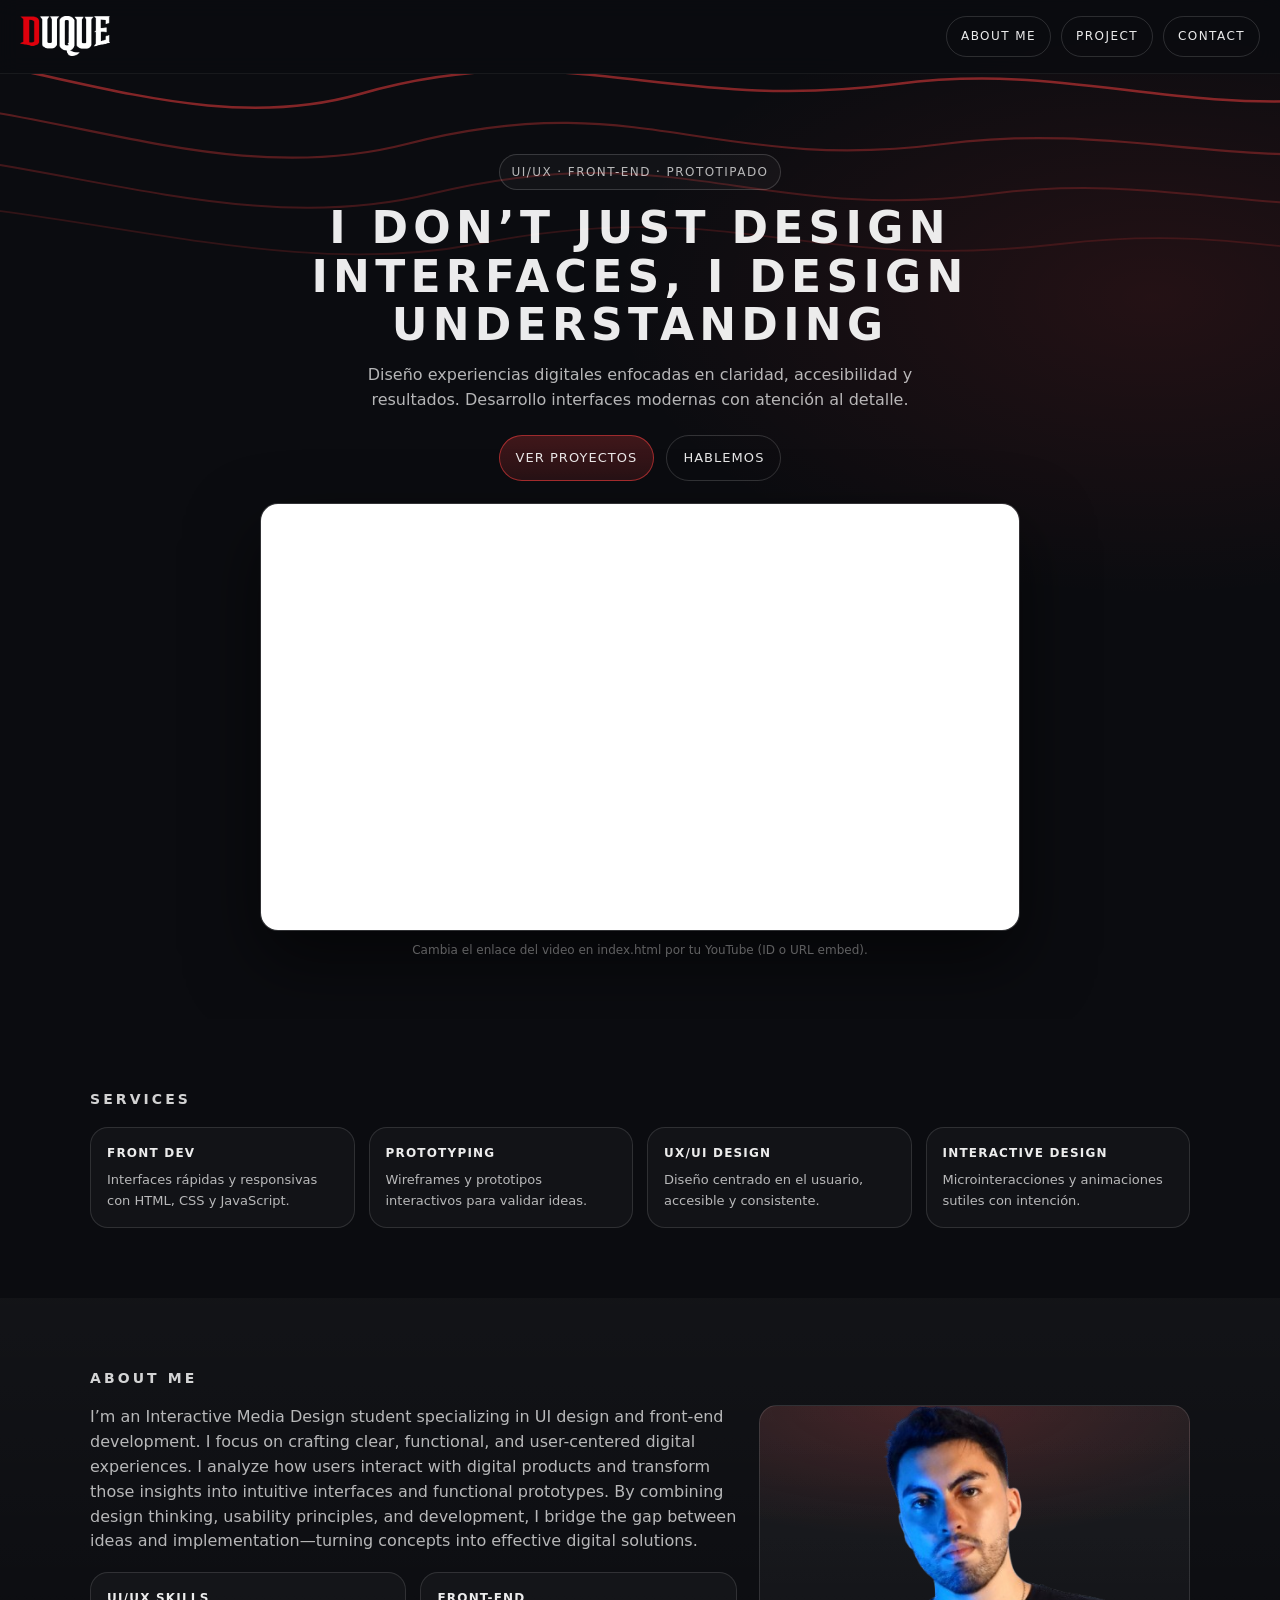
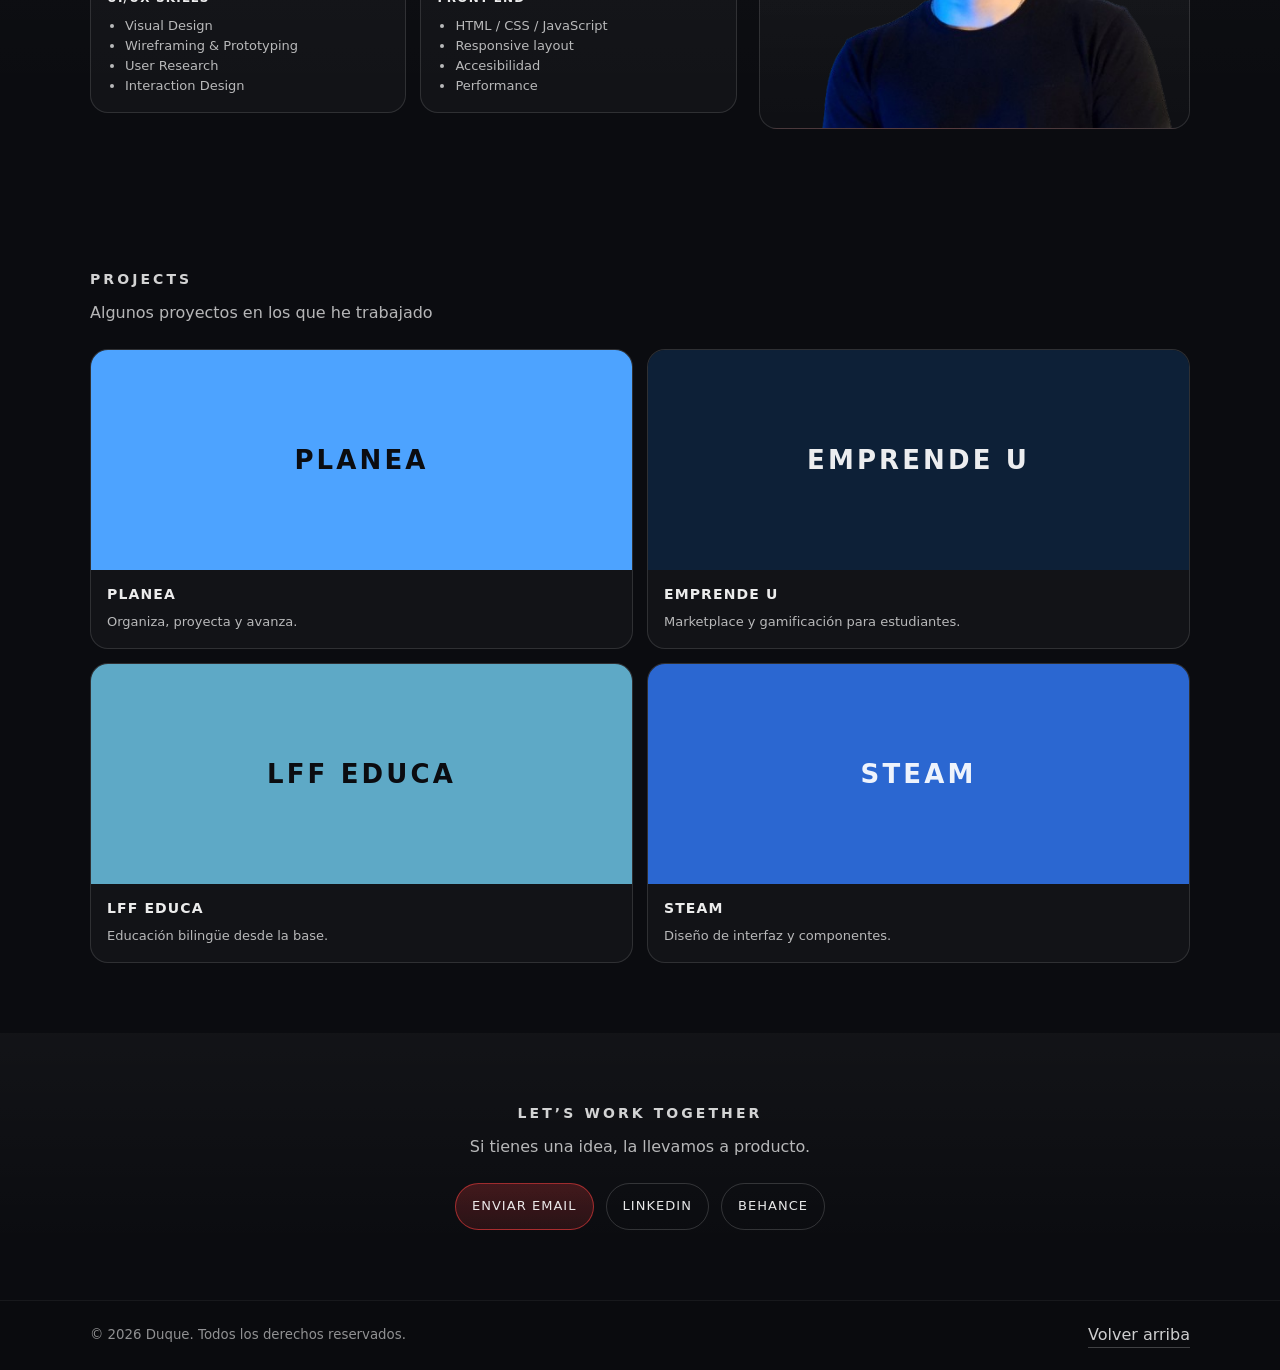
==== index.html @ 77518441 "en porceso" ====
<!doctype html>
<html lang="es">
	<head>
		<meta charset="UTF-8" />
		<meta name="viewport" content="width=device-width, initial-scale=1" />
		<title>Duque | Portfolio</title>
		<meta name="description" content="Portfolio profesional: UI/UX, Front-End y proyectos." />
		<link rel="preconnect" href="https://www.youtube.com" />
		<link rel="preconnect" href="https://i.ytimg.com" />
		<link rel="stylesheet" href="./styles.css" />
	</head>
	<body>
		<header class="header">
			<a class="brand" href="#home" aria-label="Ir al inicio">
				<img
					class="brand__logo"
					src="./imagenes/DUQUE 2 3.png"
					alt="Duque"
					loading="eager"
					decoding="async"
					onload="this.classList.add('is-loaded')"
					onerror="this.style.display = 'none'"
				/>
				<span class="brand__mark"><span class="brand__markAccent">D</span>UQUE</span>
			</a>

			<nav class="nav" aria-label="Navegación principal">
				<a class="nav__link" href="#about">ABOUT ME</a>
				<a class="nav__link" href="#projects">PROJECT</a>
				<a class="nav__link" href="#contact">CONTACT</a>
			</nav>
		</header>

		<main>
			<section id="home" class="section hero">
				<div class="hero__bg" aria-hidden="true">
					<svg class="hero__waves" viewBox="0 0 1440 560" preserveAspectRatio="none">
						<path
							d="M-40 120 C 120 40, 300 200, 480 140 C 660 80, 740 160, 940 130 C 1140 100, 1230 210, 1520 90"
							fill="none"
							stroke="rgba(255, 64, 64, 0.55)"
							stroke-width="2.5"
						/>
						<path
							d="M-60 170 C 140 90, 320 250, 520 190 C 720 130, 780 220, 980 190 C 1180 160, 1290 260, 1560 140"
							fill="none"
							stroke="rgba(255, 64, 64, 0.35)"
							stroke-width="2.25"
						/>
						<path
							d="M-80 220 C 120 140, 330 300, 540 240 C 750 180, 820 270, 1020 240 C 1220 210, 1310 310, 1580 190"
							fill="none"
							stroke="rgba(255, 64, 64, 0.25)"
							stroke-width="2"
						/>
						<path
							d="M-100 270 C 120 190, 360 340, 580 290 C 800 240, 860 320, 1080 290 C 1300 260, 1360 360, 1600 250"
							fill="none"
							stroke="rgba(255, 64, 64, 0.18)"
							stroke-width="1.8"
						/>
					</svg>
				</div>

				<div class="container hero__content">
					<div class="hero__copy">
						<p class="kicker">UI/UX · Front-End · Prototipado</p>
						<h1 class="hero__title">I don’t just design interfaces, I design understanding</h1>
						<p class="hero__subtitle">
							Diseño experiencias digitales enfocadas en claridad, accesibilidad y resultados. Desarrollo interfaces
							modernas con atención al detalle.
						</p>

						<div class="hero__cta">
							<a class="btn btn--primary" href="#projects">Ver proyectos</a>
							<a class="btn btn--ghost" href="#contact">Hablemos</a>
						</div>

						<div class="hero__media" aria-label="Video de presentación">
							<div class="video">
								<iframe
									class="video__iframe"
									src="https://www.youtube.com/embed/M7lc1UVf-VE?rel=0&modestbranding=1"
									title="Video de YouTube"
									loading="lazy"
									frameborder="0"
									referrerpolicy="strict-origin-when-cross-origin"
									allow="
										accelerometer;
										autoplay;
										clipboard-write;
										encrypted-media;
										gyroscope;
										picture-in-picture;
										web-share;
									"
									allowfullscreen
								></iframe>
							</div>
							<p class="hero__mediaHint">Cambia el enlace del video en index.html por tu YouTube (ID o URL embed).</p>
						</div>
					</div>
				</div>
			</section>

			<section class="section" aria-label="Servicios">
				<div class="container">
					<h2 class="section__title">Services</h2>
					<div class="grid grid--4">
						<article class="card">
							<h3 class="card__title">Front Dev</h3>
							<p class="card__text">Interfaces rápidas y responsivas con HTML, CSS y JavaScript.</p>
						</article>
						<article class="card">
							<h3 class="card__title">Prototyping</h3>
							<p class="card__text">Wireframes y prototipos interactivos para validar ideas.</p>
						</article>
						<article class="card">
							<h3 class="card__title">UX/UI Design</h3>
							<p class="card__text">Diseño centrado en el usuario, accesible y consistente.</p>
						</article>
						<article class="card">
							<h3 class="card__title">Interactive Design</h3>
							<p class="card__text">Microinteracciones y animaciones sutiles con intención.</p>
						</article>
					</div>
				</div>
			</section>

			<section id="about" class="section section--muted">
				<div class="container">
					<h2 class="section__title">About me</h2>
					<div class="split">
						<div class="split__main">
							<p class="lead">
								I’m an Interactive Media Design student specializing in UI design and front-end development. I focus on
								crafting clear, functional, and user-centered digital experiences. I analyze how users interact with
								digital products and transform those insights into intuitive interfaces and functional prototypes. By
								combining design thinking, usability principles, and development, I bridge the gap between ideas and
								implementation—turning concepts into effective digital solutions.
							</p>
							<div class="grid grid--2">
								<div class="list">
									<h3 class="list__title">UI/UX Skills</h3>
									<ul class="list__items">
										<li>Visual Design</li>
										<li>Wireframing & Prototyping</li>
										<li>User Research</li>
										<li>Interaction Design</li>
									</ul>
								</div>
								<div class="list">
									<h3 class="list__title">Front-End</h3>
									<ul class="list__items">
										<li>HTML / CSS / JavaScript</li>
										<li>Responsive layout</li>
										<li>Accesibilidad</li>
										<li>Performance</li>
									</ul>
								</div>
							</div>
						</div>

						<aside class="split__aside">
							<div class="portrait">
								<img
									class="portrait__img"
									src="./imagenes/foto%20daniel%20.png"
									alt="Foto de Daniel"
									loading="lazy"
									decoding="async"
								/>
							</div>
						</aside>
					</div>
				</div>
			</section>

			<section id="projects" class="section">
				<div class="container">
					<h2 class="section__title">Projects</h2>
					<p class="section__subtitle">Algunos proyectos en los que he trabajado</p>

					<div class="grid grid--2">
						<a class="project" href="#" aria-label="Proyecto Planea">
							<div class="project__media project__media--blue">Planea</div>
							<div class="project__meta">
								<h3 class="project__title">Planea</h3>
								<p class="project__text">Organiza, proyecta y avanza.</p>
							</div>
						</a>
						<a class="project" href="#" aria-label="Proyecto Emprende U">
							<div class="project__media project__media--navy">Emprende U</div>
							<div class="project__meta">
								<h3 class="project__title">Emprende U</h3>
								<p class="project__text">Marketplace y gamificación para estudiantes.</p>
							</div>
						</a>
						<a class="project" href="#" aria-label="Proyecto LFF Educa">
							<div class="project__media project__media--teal">LFF Educa</div>
							<div class="project__meta">
								<h3 class="project__title">LFF Educa</h3>
								<p class="project__text">Educación bilingüe desde la base.</p>
							</div>
						</a>
						<a class="project" href="#" aria-label="Proyecto Steam">
							<div class="project__media project__media--indigo">Steam</div>
							<div class="project__meta">
								<h3 class="project__title">Steam</h3>
								<p class="project__text">Diseño de interfaz y componentes.</p>
							</div>
						</a>
					</div>
				</div>
			</section>

			<section id="contact" class="section section--muted">
				<div class="container contact">
					<h2 class="section__title">Let’s work together</h2>
					<p class="section__subtitle">Si tienes una idea, la llevamos a producto.</p>

					<div class="contact__actions">
						<a class="btn btn--primary" href="mailto:Alejandro.murillas04@gmail.com">Enviar email</a>
						<a
							class="btn btn--ghost"
							href="https://www.linkedin.com/in/daniel-duque-9711aa253"
							target="_blank"
							rel="noreferrer"
							>LinkedIn</a
						>
						<a class="btn btn--ghost" href="https://www.behance.net/alejandroduque10" target="_blank" rel="noreferrer"
							>Behance</a
						>
					</div>
				</div>
			</section>
		</main>

		<footer class="footer">
			<div class="container footer__inner">
				<small>© <span id="year"></span> Duque. Todos los derechos reservados.</small>
				<a class="footer__top" href="#home">Volver arriba</a>
			</div>
		</footer>

		<script>
			document.getElementById('year').textContent = String(new Date().getFullYear());
		</script>
	</body>
</html>
---- styles.css ----
:root {
  color-scheme: dark;
  --bg: #0b0c10;
  --bg2: #0f1117;
  --text: rgba(255, 255, 255, 0.92);
  --muted: rgba(255, 255, 255, 0.7);
  --muted2: rgba(255, 255, 255, 0.55);
  --line: rgba(255, 255, 255, 0.12);
  --accent: #ff4040;
  --accent2: rgba(255, 64, 64, 0.16);
  --shadow: 0 30px 70px rgba(0, 0, 0, 0.55);
  --radius: 18px;
  --container: 1100px;
}

*,
*::before,
*::after {
  box-sizing: border-box;
}

html {
  scroll-behavior: smooth;
}

body {
  margin: 0;
  font-family: ui-sans-serif, system-ui, -apple-system, Segoe UI, Roboto, Arial, "Apple Color Emoji",
    "Segoe UI Emoji";
  background: radial-gradient(1100px 600px at 40% -20%, rgba(255, 64, 64, 0.16), transparent 55%),
    radial-gradient(900px 500px at 90% 10%, rgba(255, 64, 64, 0.1), transparent 60%), var(--bg);
  color: var(--text);
  line-height: 1.55;
}

a {
  color: inherit;
  text-decoration: none;
}

.container {
  width: min(var(--container), calc(100% - 40px));
  margin-inline: auto;
}

.header {
  position: sticky;
  top: 0;
  z-index: 10;
  display: flex;
  align-items: center;
  justify-content: space-between;
  padding: 16px 20px;
  background: rgba(11, 12, 16, 0.72);
  border-bottom: 1px solid rgba(255, 255, 255, 0.06);
  backdrop-filter: blur(10px);
}

.brand {
  display: inline-flex;
  align-items: center;
  gap: 10px;
}

.brand__logo {
  display: none;
  height: 40px;
  width: auto;
}

.brand__logo.is-loaded {
  display: block;
}

.brand__logo.is-loaded+.brand__mark {
  display: none;
}

.brand__mark {
  letter-spacing: 0.18em;
  font-weight: 800;
  font-size: 18px;
}

.brand__markAccent {
  color: var(--accent);
}

.nav {
  display: flex;
  gap: 10px;
}

.nav__link {
  font-size: 12px;
  letter-spacing: 0.12em;
  padding: 10px 14px;
  border: 1px solid rgba(255, 255, 255, 0.14);
  border-radius: 999px;
  transition: transform 160ms ease, background 160ms ease, border-color 160ms ease;
}

.nav__link:hover {
  background: rgba(255, 255, 255, 0.06);
  border-color: rgba(255, 255, 255, 0.22);
  transform: translateY(-1px);
}

.section {
  padding: 70px 0;
}

.section--muted {
  background: linear-gradient(180deg, rgba(255, 255, 255, 0.03), transparent 80%);
}

.section__title {
  margin: 0 0 16px 0;
  letter-spacing: 0.22em;
  text-transform: uppercase;
  font-size: 14px;
  color: rgba(255, 255, 255, 0.82);
}

.section__subtitle {
  margin: -6px 0 24px 0;
  color: var(--muted);
}

.hero {
  padding: 80px 0 60px 0;
  position: relative;
  overflow: clip;
}

.hero__bg {
  position: absolute;
  inset: 0;
  pointer-events: none;
}

.hero__waves {
  position: absolute;
  inset: -120px -200px auto -200px;
  width: calc(100% + 400px);
  height: 560px;
  filter: drop-shadow(0 40px 60px rgba(255, 64, 64, 0.08));
  opacity: 0.9;
}

.hero__content {
  position: relative;
  display: grid;
  grid-template-columns: 1fr;
  gap: 36px;
  align-items: center;
}

.hero__copy {
  max-width: 78ch;
  margin-inline: auto;
  text-align: center;
}

.kicker {
  display: inline-block;
  margin: 0 0 14px 0;
  padding: 8px 12px;
  border: 1px solid rgba(255, 255, 255, 0.16);
  border-radius: 999px;
  color: var(--muted);
  letter-spacing: 0.12em;
  text-transform: uppercase;
  font-size: 12px;
  background: rgba(255, 255, 255, 0.03);
}

.hero__title {
  margin: 0 0 14px 0;
  font-size: clamp(30px, 3.5vw, 44px);
  line-height: 1.1;
  letter-spacing: 0.12em;
  text-transform: uppercase;
}

.hero__subtitle {
  margin: 0 0 22px 0;
  color: var(--muted);
  max-width: 56ch;
  margin-inline: auto;
}

.hero__cta {
  display: flex;
  gap: 12px;
  flex-wrap: wrap;
  justify-content: center;
}

.btn {
  display: inline-flex;
  align-items: center;
  justify-content: center;
  gap: 10px;
  padding: 12px 16px;
  border-radius: 999px;
  border: 1px solid rgba(255, 255, 255, 0.16);
  background: rgba(255, 255, 255, 0.03);
  color: rgba(255, 255, 255, 0.9);
  font-size: 13px;
  letter-spacing: 0.08em;
  text-transform: uppercase;
  transition: transform 160ms ease, background 160ms ease, border-color 160ms ease;
}

.btn:hover {
  transform: translateY(-1px);
  border-color: rgba(255, 255, 255, 0.24);
  background: rgba(255, 255, 255, 0.06);
}

.btn--primary {
  border-color: rgba(255, 64, 64, 0.55);
  background: linear-gradient(180deg, rgba(255, 64, 64, 0.22), rgba(255, 64, 64, 0.12));
}

.btn--primary:hover {
  border-color: rgba(255, 64, 64, 0.75);
}

.btn--ghost {
  background: transparent;
}

.hero__media {
  margin-top: 22px;
  width: min(760px, 100%);
  margin-inline: auto;
  text-align: center;
}

.video {
  border-radius: var(--radius);
  overflow: hidden;
  background: rgba(255, 255, 255, 0.04);
  border: 1px solid rgba(255, 255, 255, 0.12);
  box-shadow: var(--shadow);
  position: relative;
  aspect-ratio: 16 / 9;
}

.video__iframe {
  position: absolute;
  inset: 0;
  width: 100%;
  height: 100%;
}

.hero__mediaHint {
  margin: 10px 0 0 0;
  font-size: 12px;
  color: var(--muted2);
}

.grid {
  display: grid;
  gap: 14px;
}

.grid--2 {
  grid-template-columns: repeat(2, minmax(0, 1fr));
}

.grid--4 {
  grid-template-columns: repeat(4, minmax(0, 1fr));
}

.card {
  border: 1px solid rgba(255, 255, 255, 0.12);
  border-radius: var(--radius);
  background: rgba(255, 255, 255, 0.03);
  padding: 16px;
  transition: transform 160ms ease, background 160ms ease, border-color 160ms ease;
}

.card:hover {
  transform: translateY(-2px);
  background: rgba(255, 255, 255, 0.05);
  border-color: rgba(255, 255, 255, 0.18);
}

.card__title {
  margin: 0 0 8px 0;
  letter-spacing: 0.1em;
  text-transform: uppercase;
  font-size: 12px;
}

.card__text {
  margin: 0;
  color: var(--muted);
  font-size: 13px;
}

.split {
  display: grid;
  grid-template-columns: 1.2fr 0.8fr;
  gap: 22px;
  align-items: start;
}

.lead {
  margin: 0 0 18px 0;
  color: var(--muted);
}

.list {
  border: 1px solid rgba(255, 255, 255, 0.12);
  border-radius: var(--radius);
  background: rgba(255, 255, 255, 0.03);
  padding: 16px;
}

.list__title {
  margin: 0 0 8px 0;
  font-size: 12px;
  letter-spacing: 0.1em;
  text-transform: uppercase;
}

.list__items {
  margin: 0;
  padding-left: 18px;
  color: var(--muted);
  font-size: 13px;
}

.portrait {
  width: 100%;
  border-radius: var(--radius);
  aspect-ratio: 4 / 3;
  border: 1px solid rgba(255, 255, 255, 0.12);
  background: radial-gradient(600px 220px at 40% 0%, rgba(255, 64, 64, 0.18), transparent 60%),
    linear-gradient(180deg, rgba(255, 255, 255, 0.06), rgba(255, 255, 255, 0.02));
  overflow: hidden;
}

.portrait__img {
  width: 100%;
  height: 100%;
  object-fit: cover;
  object-position: center;
  display: block;
}

.project {
  border: 1px solid rgba(255, 255, 255, 0.12);
  border-radius: var(--radius);
  overflow: hidden;
  background: rgba(255, 255, 255, 0.03);
  transition: transform 160ms ease, background 160ms ease, border-color 160ms ease;
}

.project:hover {
  transform: translateY(-2px);
  background: rgba(255, 255, 255, 0.05);
  border-color: rgba(255, 255, 255, 0.18);
}

.project__media {
  height: 220px;
  display: grid;
  place-items: center;
  font-weight: 800;
  letter-spacing: 0.12em;
  text-transform: uppercase;
  font-size: 26px;
}

.project__media--blue {
  background: #4da3ff;
  color: #0b0c10;
}

.project__media--navy {
  background: #0d2037;
  color: rgba(255, 255, 255, 0.92);
}

.project__media--teal {
  background: #5ea9c6;
  color: #0b0c10;
}

.project__media--indigo {
  background: #2b67d1;
  color: rgba(255, 255, 255, 0.92);
}

.project__meta {
  padding: 14px 16px 16px 16px;
}

.project__title {
  margin: 0 0 6px 0;
  font-size: 14px;
  letter-spacing: 0.08em;
  text-transform: uppercase;
}

.project__text {
  margin: 0;
  color: var(--muted);
  font-size: 13px;
}

.contact {
  text-align: center;
}

.contact__actions {
  display: flex;
  gap: 12px;
  justify-content: center;
  flex-wrap: wrap;
  margin-top: 14px;
}

.footer {
  padding: 22px 0;
  border-top: 1px solid rgba(255, 255, 255, 0.06);
  background: rgba(0, 0, 0, 0.12);
}

.footer__inner {
  display: flex;
  align-items: center;
  justify-content: space-between;
  gap: 12px;
  color: var(--muted2);
}

.footer__top {
  color: rgba(255, 255, 255, 0.8);
  border-bottom: 1px solid rgba(255, 255, 255, 0.22);
}

@media (max-width: 980px) {
  .grid--4 {
    grid-template-columns: repeat(2, minmax(0, 1fr));
  }

  .split {
    grid-template-columns: 1fr;
  }
}

@media (max-width: 620px) {
  .header {
    gap: 10px;
  }

  .nav {
    gap: 8px;
  }

  .nav__link {
    padding: 9px 10px;
    font-size: 11px;
  }

  .brand__logo {
    height: 34px;
  }

  .grid--2 {
    grid-template-columns: 1fr;
  }

  .footer__inner {
    flex-direction: column;
    align-items: flex-start;
  }
}
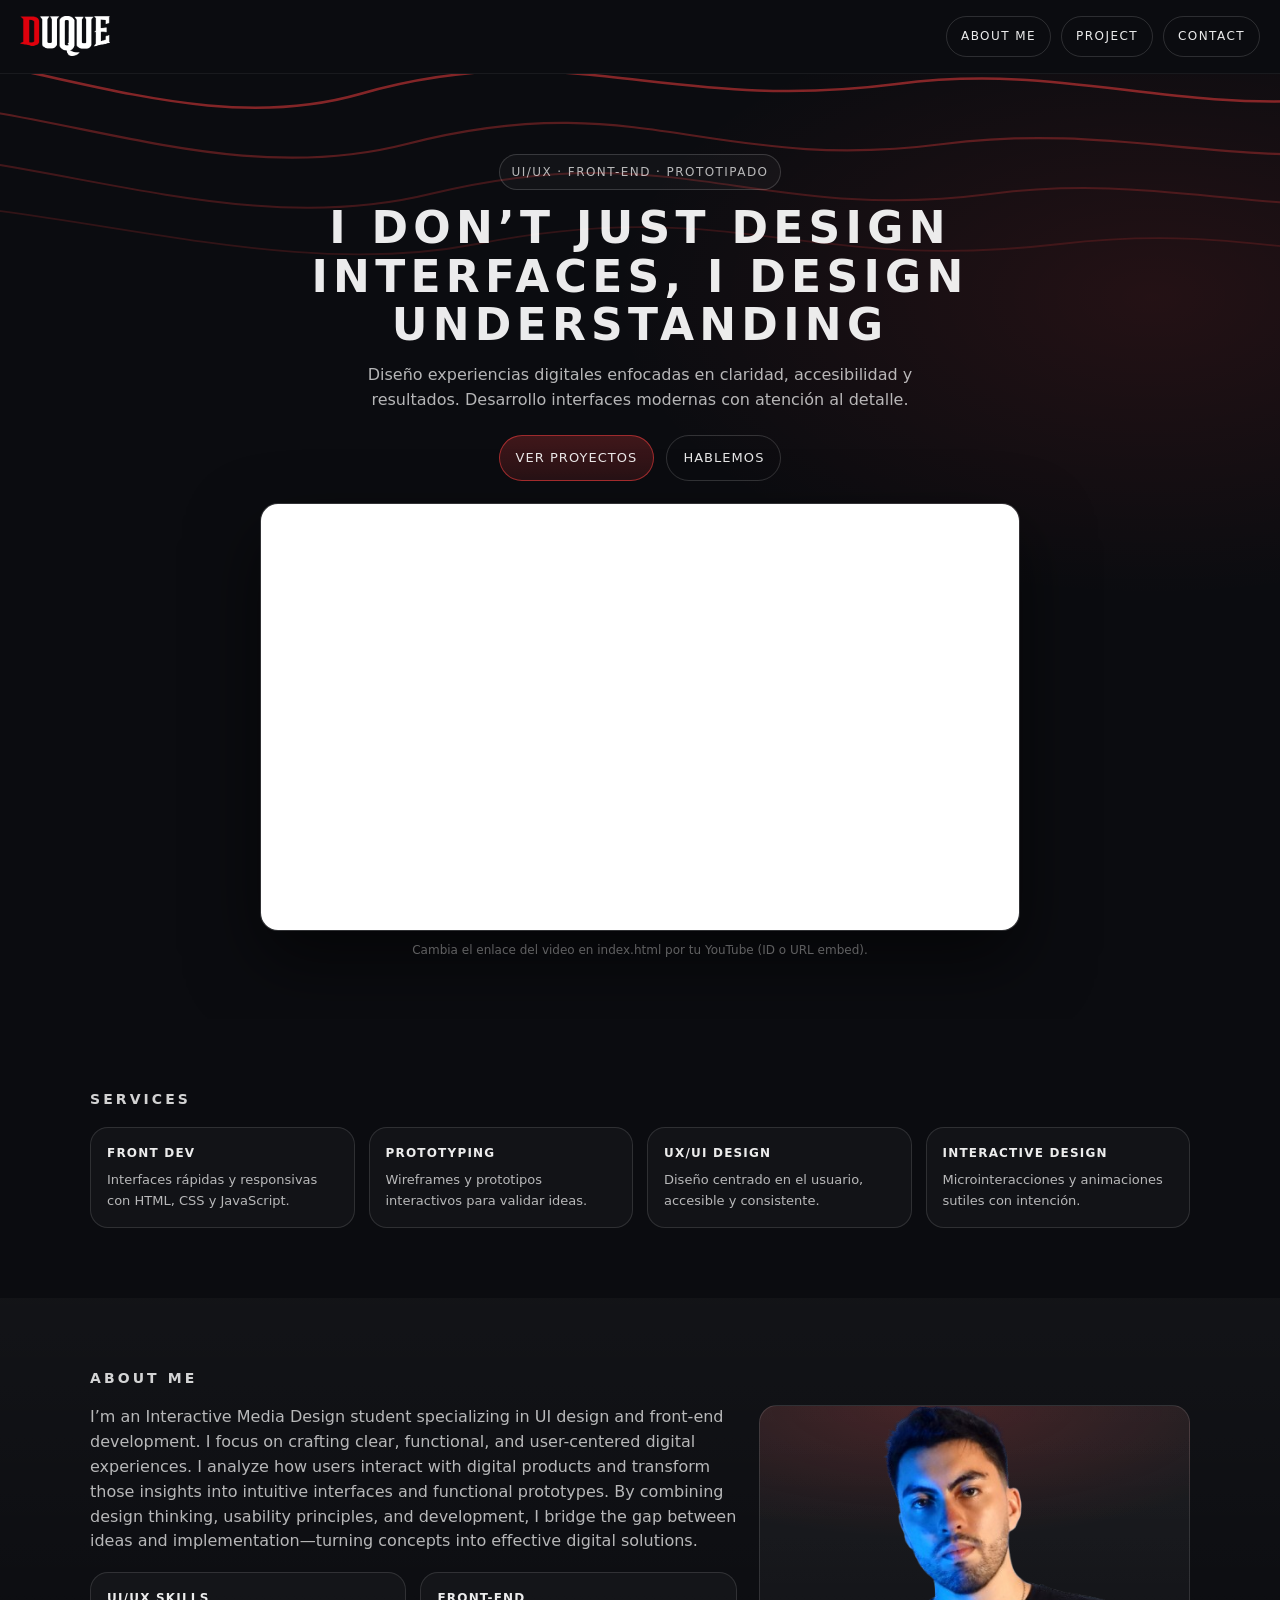
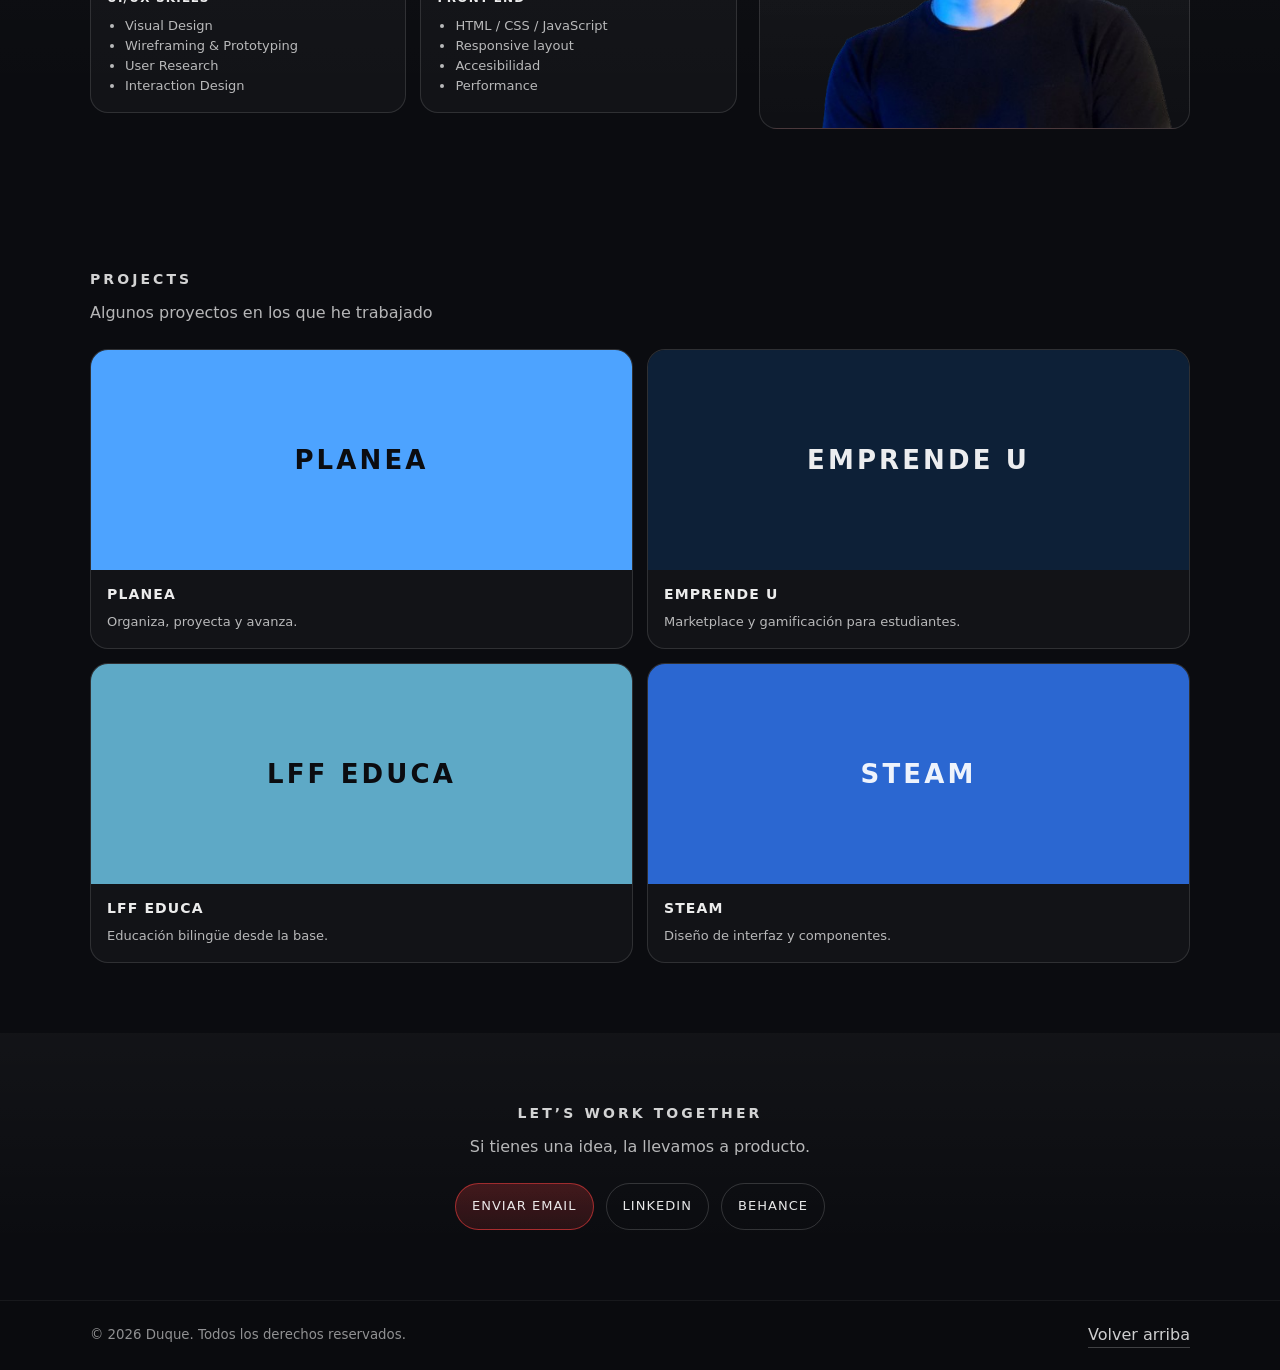
==== commit a491bee7: "educambio y emprende u listos" ====
--- a/index.html
+++ b/index.html
@@ -14,7 +14,7 @@
 			<a class="brand" href="#home" aria-label="Ir al inicio">
 				<img
 					class="brand__logo"
-					src="./imagenes/DUQUE 2 3.png"
+					src="./imagenes/DUQUE%202%203.png"
 					alt="Duque"
 					loading="eager"
 					decoding="async"
@@ -182,28 +182,28 @@
 					<p class="section__subtitle">Algunos proyectos en los que he trabajado</p>
 
 					<div class="grid grid--2">
-						<a class="project" href="#" aria-label="Proyecto Planea">
+						<a class="project" href="./planea.html" aria-label="Proyecto Planea">
 							<div class="project__media project__media--blue">Planea</div>
 							<div class="project__meta">
 								<h3 class="project__title">Planea</h3>
 								<p class="project__text">Organiza, proyecta y avanza.</p>
 							</div>
 						</a>
-						<a class="project" href="#" aria-label="Proyecto Emprende U">
+						<a class="project" href="./emprende-u.html" aria-label="Proyecto Emprende U">
 							<div class="project__media project__media--navy">Emprende U</div>
 							<div class="project__meta">
 								<h3 class="project__title">Emprende U</h3>
 								<p class="project__text">Marketplace y gamificación para estudiantes.</p>
 							</div>
 						</a>
-						<a class="project" href="#" aria-label="Proyecto LFF Educa">
+						<a class="project" href="./lff-educa.html" aria-label="Proyecto LFF Educa">
 							<div class="project__media project__media--teal">LFF Educa</div>
 							<div class="project__meta">
 								<h3 class="project__title">LFF Educa</h3>
 								<p class="project__text">Educación bilingüe desde la base.</p>
 							</div>
 						</a>
-						<a class="project" href="#" aria-label="Proyecto Steam">
+						<a class="project" href="./steam.html" aria-label="Proyecto Steam">
 							<div class="project__media project__media--indigo">Steam</div>
 							<div class="project__meta">
 								<h3 class="project__title">Steam</h3>
@@ -220,7 +220,11 @@
 					<p class="section__subtitle">Si tienes una idea, la llevamos a producto.</p>
 
 					<div class="contact__actions">
-						<a class="btn btn--primary" href="mailto:Alejandro.murillas04@gmail.com">Enviar email</a>
+						<a
+							class="btn btn--primary"
+							href="mailto:Alejandro.murillas04@gm<p>Alejandro.murillas04@gmail.com</p>ail.com"
+							>Enviar email</a
+						>
 						<a
 							class="btn btn--ghost"
 							href="https://www.linkedin.com/in/daniel-duque-9711aa253"
--- a/styles.css
+++ b/styles.css
@@ -51,9 +51,10 @@
   align-items: center;
   justify-content: space-between;
   padding: 16px 20px;
-  background: rgba(11, 12, 16, 0.72);
+  background: rgb(11 12 16);
   border-bottom: 1px solid rgba(255, 255, 255, 0.06);
   backdrop-filter: blur(10px);
+  color: rgba(255, 255, 255, 0.92);
 }
 
 .brand {
@@ -216,6 +217,9 @@
 .btn:hover {
   transform: translateY(-1px);
   border-color: rgba(255, 255, 255, 0.24);
+}
+
+.btn:not(.btn--primary):hover {
   background: rgba(255, 255, 255, 0.06);
 }
 
@@ -225,7 +229,9 @@
 }
 
 .btn--primary:hover {
-  border-color: rgba(255, 64, 64, 0.75);
+  transform: none;
+  border-color: rgba(255, 64, 64, 0.55);
+  background: linear-gradient(180deg, rgba(255, 64, 64, 0.22), rgba(255, 64, 64, 0.12));
 }
 
 .btn--ghost {
@@ -273,6 +279,10 @@
 
 .grid--4 {
   grid-template-columns: repeat(4, minmax(0, 1fr));
+}
+
+.grid--3 {
+  grid-template-columns: repeat(3, minmax(0, 1fr));
 }
 
 .card {
@@ -414,6 +424,68 @@
   font-size: 13px;
 }
 
+.projectPage__hero {
+  padding: 70px 0 40px 0;
+}
+
+.projectPage__heroInner {
+  display: grid;
+  grid-template-columns: 1.05fr 0.95fr;
+  gap: 22px;
+  align-items: start;
+}
+
+.projectPage__heroCopy {
+  max-width: 70ch;
+}
+
+.projectPage__heroCard {
+  border: 1px solid rgba(255, 255, 255, 0.12);
+  border-radius: var(--radius);
+  background: rgba(255, 255, 255, 0.03);
+  overflow: hidden;
+}
+
+.projectPage__badge {
+  height: 160px;
+  display: grid;
+  place-items: center;
+  font-weight: 800;
+  letter-spacing: 0.12em;
+  text-transform: uppercase;
+  font-size: 26px;
+}
+
+.projectPage__facts {
+  display: grid;
+  gap: 12px;
+  padding: 14px;
+}
+
+.projectPage__content {
+  display: grid;
+  gap: 18px;
+}
+
+.projectPage__twoCol {
+  display: grid;
+  grid-template-columns: repeat(2, minmax(0, 1fr));
+  gap: 14px;
+}
+
+.panel {
+  border: 1px solid rgba(255, 255, 255, 0.12);
+  border-radius: var(--radius);
+  background: rgba(255, 255, 255, 0.03);
+  padding: 16px;
+}
+
+.panel__text {
+  margin: 0;
+  color: var(--muted);
+  font-size: 13px;
+}
+
 .contact {
   text-align: center;
 }
@@ -450,6 +522,14 @@
     grid-template-columns: repeat(2, minmax(0, 1fr));
   }
 
+  .grid--3 {
+    grid-template-columns: repeat(2, minmax(0, 1fr));
+  }
+
+  .projectPage__heroInner {
+    grid-template-columns: 1fr;
+  }
+
   .split {
     grid-template-columns: 1fr;
   }
@@ -477,6 +557,14 @@
     grid-template-columns: 1fr;
   }
 
+  .grid--3 {
+    grid-template-columns: 1fr;
+  }
+
+  .projectPage__twoCol {
+    grid-template-columns: 1fr;
+  }
+
   .footer__inner {
     flex-direction: column;
     align-items: flex-start;
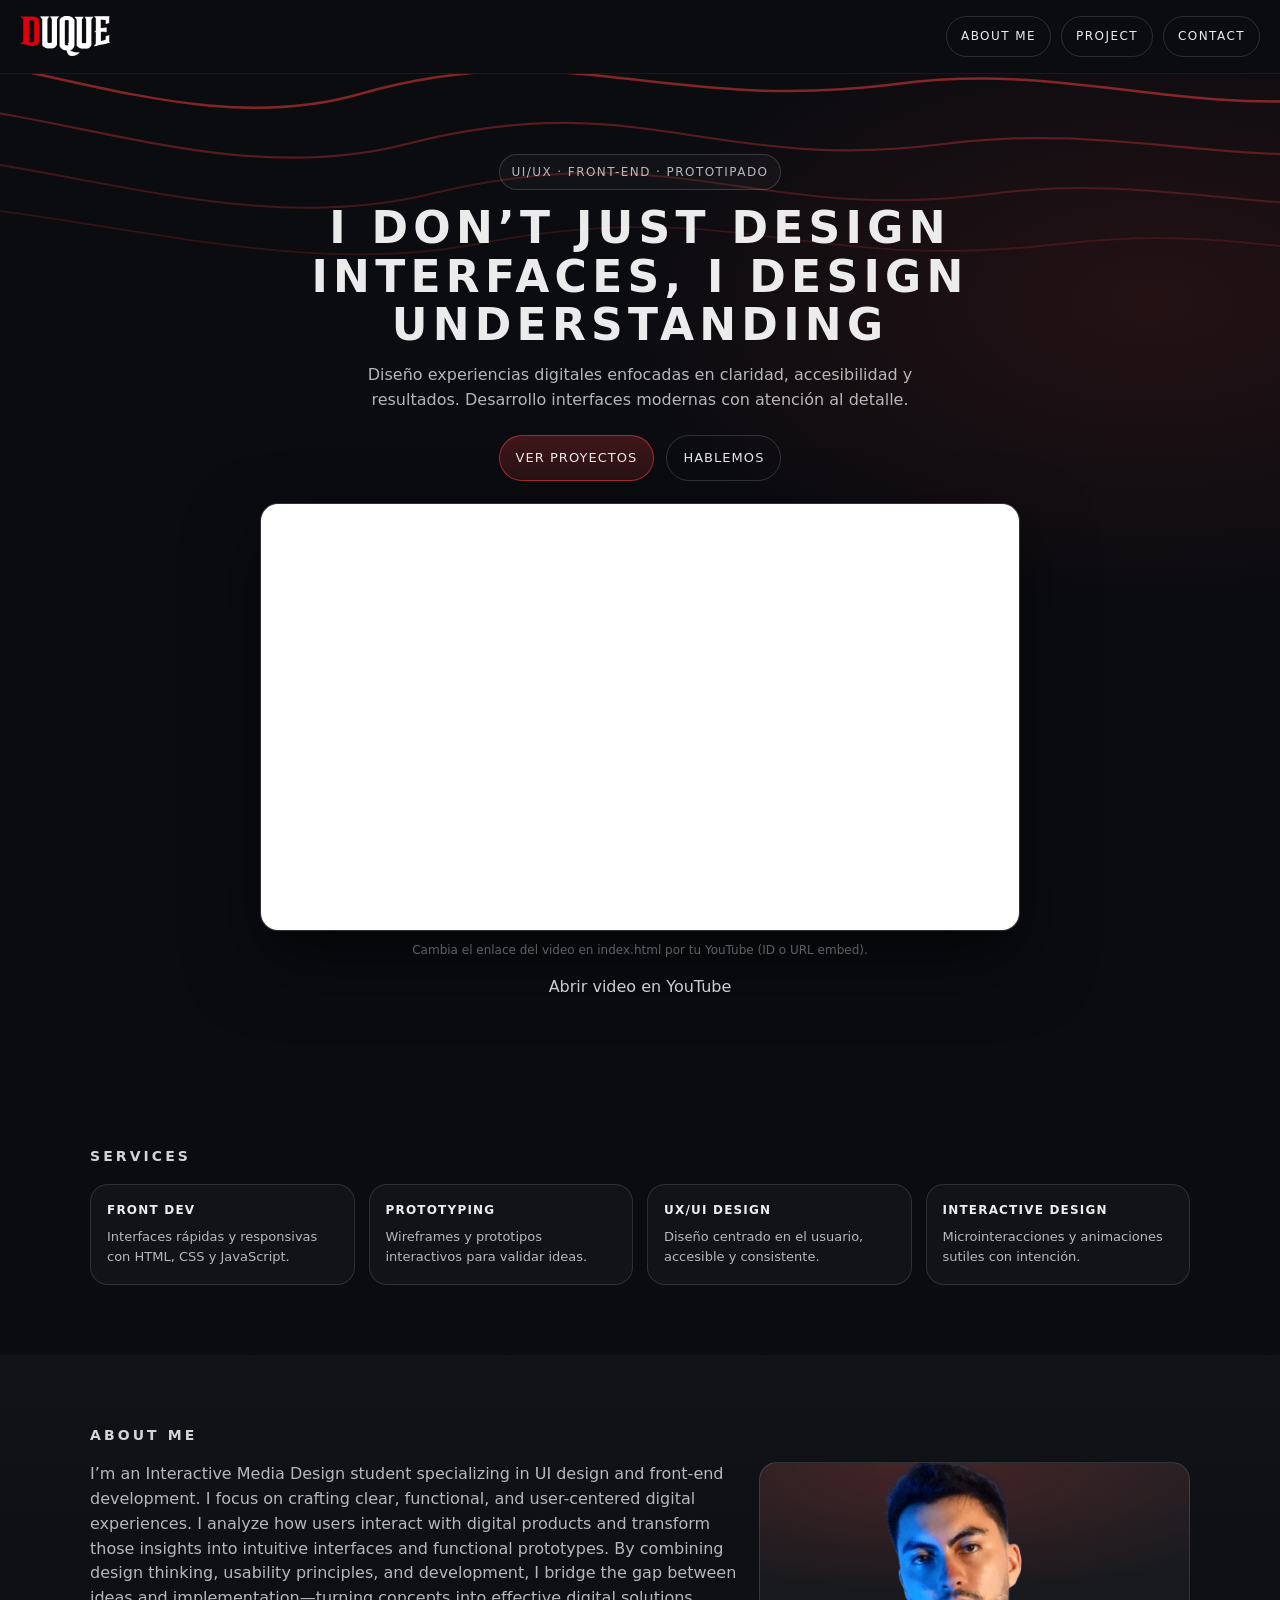
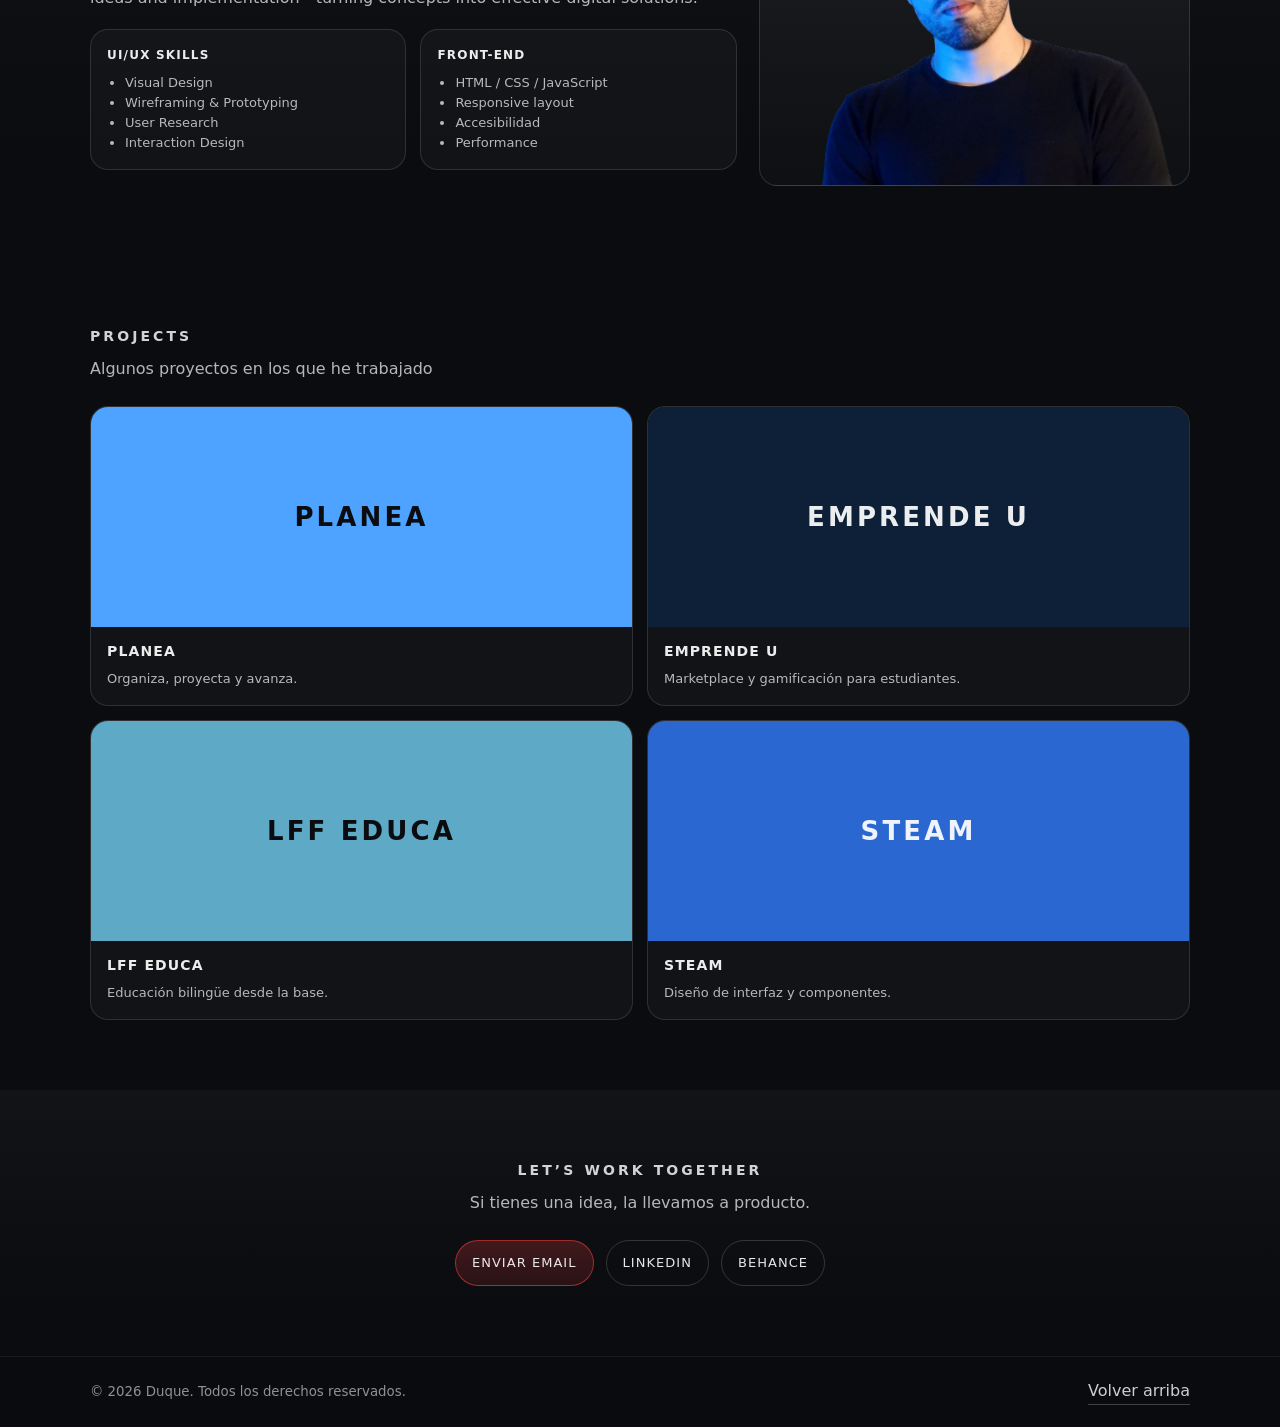
==== commit c41c2bc9: "video listo" ====
--- a/index.html
+++ b/index.html
@@ -80,7 +80,7 @@
 							<div class="video">
 								<iframe
 									class="video__iframe"
-									src="https://www.youtube.com/embed/M7lc1UVf-VE?rel=0&modestbranding=1"
+									src="https://www.youtube.com/embed/WyfobgDU3_0?rel=0&modestbranding=1"
 									title="Video de YouTube"
 									loading="lazy"
 									frameborder="0"
@@ -98,6 +98,11 @@
 								></iframe>
 							</div>
 							<p class="hero__mediaHint">Cambia el enlace del video en index.html por tu YouTube (ID o URL embed).</p>
+							<p class="hero__mediaFallback"
+								><a href="https://www.youtube.com/watch?v=dQw4w9WgXcQ" target="_blank" rel="noreferrer"
+									>Abrir video en YouTube</a
+								></p
+							>
 						</div>
 					</div>
 				</div>
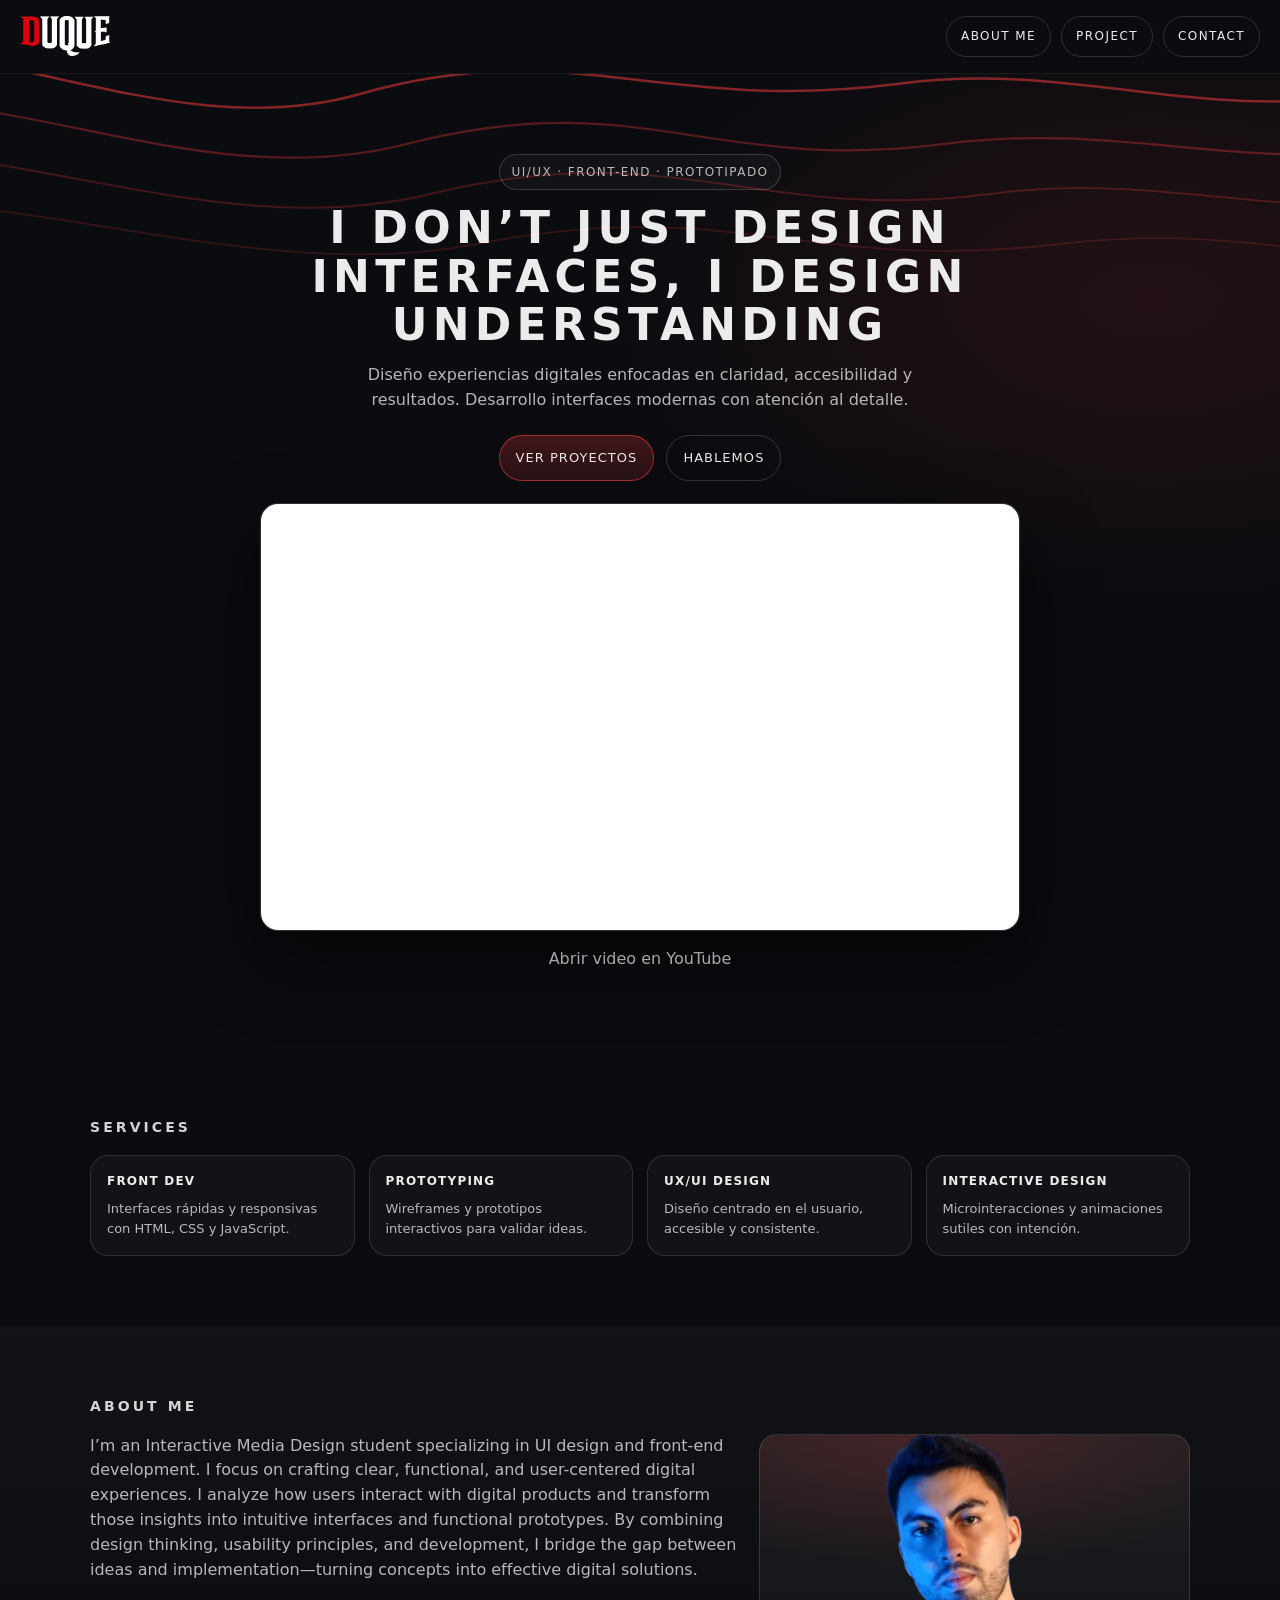
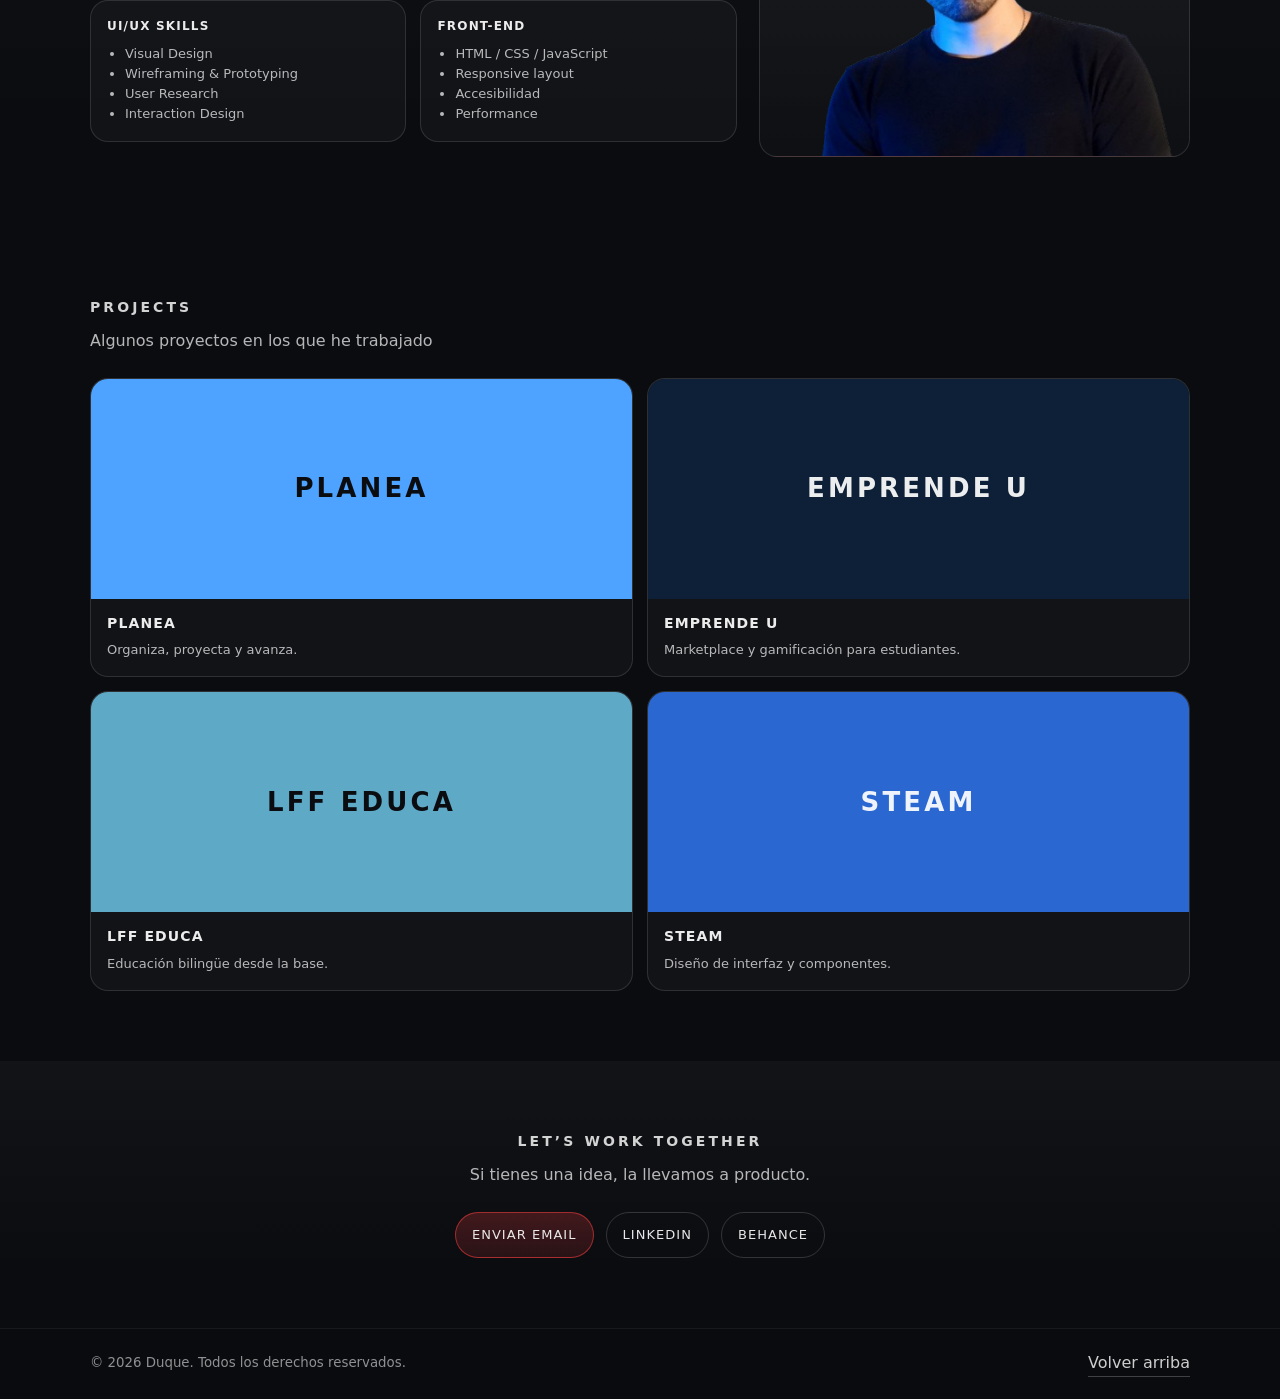
==== commit 2df5bbfa: "final" ====
--- a/index.html
+++ b/index.html
@@ -97,7 +97,6 @@
 									allowfullscreen
 								></iframe>
 							</div>
-							<p class="hero__mediaHint">Cambia el enlace del video en index.html por tu YouTube (ID o URL embed).</p>
 							<p class="hero__mediaFallback"
 								><a href="https://www.youtube.com/watch?v=dQw4w9WgXcQ" target="_blank" rel="noreferrer"
 									>Abrir video en YouTube</a
